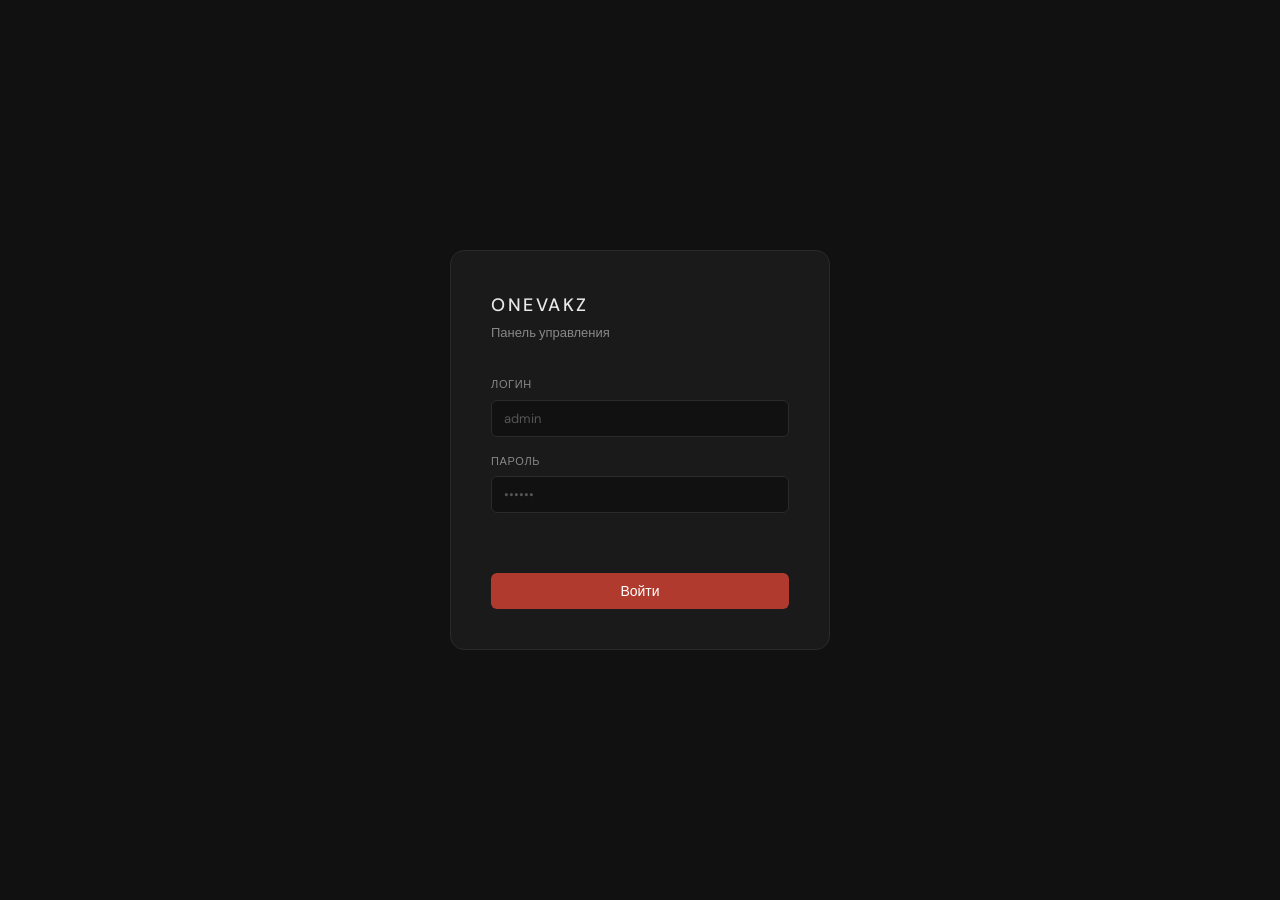
==== admin.html @ d2ee7d8b "Add files via upload" ====
<!DOCTYPE html>
<html lang="ru">
<head>
  <meta charset="UTF-8"/>
  <meta name="viewport" content="width=device-width,initial-scale=1.0"/>
  <title>ONEVAKZ — Админ панель</title>
  <link rel="preconnect" href="https://fonts.googleapis.com"/>
  <link href="https://fonts.googleapis.com/css2?family=DM+Sans:wght@300;400;500&display=swap" rel="stylesheet"/>
  <link rel="stylesheet" href="admin.css"/>
</head>
<body>

<!-- LOGIN SCREEN -->
<div id="admin-login" class="admin-login">
  <div class="admin-login__box">
    <div class="admin-login__logo">ONEVAKZ</div>
    <div class="admin-login__sub">Панель управления</div>
    <div class="form-group"><label>Логин</label><input type="text" id="adm-login" placeholder="admin"/></div>
    <div class="form-group"><label>Пароль</label><input type="password" id="adm-pass" placeholder="••••••"/></div>
    <div class="admin-login__error" id="login-error"></div>
    <button class="btn-primary btn-full" onclick="adminLogin()">Войти</button>
  </div>
</div>

<!-- ADMIN PANEL -->
<div id="admin-panel" class="admin-panel" style="display:none">

  <!-- Sidebar -->
  <aside class="sidebar">
    <div class="sidebar__logo">ONEVAKZ</div>
    <nav class="sidebar__nav">
      <a class="sidebar__link active" onclick="adminTab('dashboard')" data-tab="dashboard">
        <span class="sidebar__icon">▦</span> Дашборд
      </a>
      <a class="sidebar__link" onclick="adminTab('masters')" data-tab="masters">
        <span class="sidebar__icon">◉</span> Мастера
      </a>
      <a class="sidebar__link" onclick="adminTab('bookings')" data-tab="bookings">
        <span class="sidebar__icon">◈</span> Записи
      </a>
      <a class="sidebar__link" onclick="adminTab('services')" data-tab="services">
        <span class="sidebar__icon">◇</span> Услуги
      </a>
    </nav>
    <div class="sidebar__bottom">
      <a class="sidebar__link" href="index.html" target="_blank">← Перейти на сайт</a>
      <a class="sidebar__link" onclick="adminLogout()">Выйти</a>
    </div>
  </aside>

  <!-- Main -->
  <main class="admin-main">

    <!-- DASHBOARD -->
    <div id="tab-dashboard" class="admin-tab active">
      <div class="admin-header">
        <h1>Дашборд</h1>
        <span id="adm-date"></span>
      </div>
      <div class="stats-row">
        <div class="stat-card"><div class="stat-card__val" id="st-masters">0</div><div class="stat-card__label">Мастеров</div></div>
        <div class="stat-card"><div class="stat-card__val" id="st-bookings">0</div><div class="stat-card__label">Записей сегодня</div></div>
        <div class="stat-card"><div class="stat-card__val" id="st-total">0</div><div class="stat-card__label">Всего записей</div></div>
        <div class="stat-card"><div class="stat-card__val" id="st-services">0</div><div class="stat-card__label">Услуг</div></div>
      </div>
      <div class="admin-section-title">Ближайшие записи</div>
      <div class="table-wrap"><table class="adm-table" id="dash-bookings-table">
        <thead><tr><th>Клиент</th><th>Услуга</th><th>Мастер</th><th>Дата</th><th>Время</th><th>Статус</th></tr></thead>
        <tbody id="dash-bookings-body"></tbody>
      </table></div>
    </div>

    <!-- MASTERS -->
    <div id="tab-masters" class="admin-tab">
      <div class="admin-header">
        <h1>Мастера</h1>
        <button class="btn-primary" onclick="openMasterModal()">+ Добавить мастера</button>
      </div>
      <div class="masters-adm-grid" id="masters-adm-grid"></div>
    </div>

    <!-- BOOKINGS -->
    <div id="tab-bookings" class="admin-tab">
      <div class="admin-header">
        <h1>Записи</h1>
        <button class="btn-primary" onclick="openAddBookingModal()">+ Добавить запись</button>
      </div>
      <div class="adm-filters">
        <input type="text" placeholder="Поиск по клиенту..." oninput="filterBookings(this.value)" class="adm-search"/>
        <select onchange="filterBookingsMaster(this.value)" id="booking-master-filter">
          <option value="">Все мастера</option>
        </select>
      </div>
      <div class="table-wrap"><table class="adm-table" id="bookings-table">
        <thead><tr><th>Клиент</th><th>Телефон</th><th>Услуга</th><th>Мастер</th><th>Дата</th><th>Время</th><th>Статус</th><th>Действия</th></tr></thead>
        <tbody id="bookings-body"></tbody>
      </table></div>
    </div>

    <!-- SERVICES -->
    <div id="tab-services" class="admin-tab">
      <div class="admin-header"><h1>Услуги</h1></div>
      <div class="table-wrap"><table class="adm-table">
        <thead><tr><th>Категория</th><th>Услуга</th><th>Длительность</th><th>Цена</th></tr></thead>
        <tbody id="services-body"></tbody>
      </table></div>
    </div>

  </main>
</div>

<!-- MASTER MODAL -->
<div class="modal-overlay" id="master-modal" onclick="closeModalOutside(event,'master-modal')">
  <div class="modal modal--wide">
    <div class="modal__head"><span id="master-modal-title">Добавить мастера</span><button onclick="closeModal('master-modal')">✕</button></div>
    <input type="hidden" id="edit-master-id"/>
    <div class="modal-two-col">
      <div>
        <div class="form-group"><label>Имя</label><input type="text" id="m-name" placeholder="Имя мастера"/></div>
        <div class="form-group"><label>Специализация</label><input type="text" id="m-spec" placeholder="Парикмахер, колорист..."/></div>
        <div class="form-group"><label>Телефон</label><input type="tel" id="m-phone" placeholder="+7 (___) ___-__-__"/></div>
        <div class="form-group"><label>Описание</label><textarea id="m-desc" rows="3" placeholder="Краткое описание мастера..."></textarea></div>
      </div>
      <div>
        <div class="form-group"><label>Фото (URL или загрузка)</label>
          <input type="text" id="m-photo" placeholder="https://..." oninput="previewPhoto(this.value)"/>
          <input type="file" accept="image/*" onchange="handlePhotoFile(this)" style="margin-top:6px"/>
          <div class="photo-preview" id="photo-preview"><span>Нет фото</span></div>
        </div>
        <div class="form-group"><label>Услуги мастера</label>
          <div class="master-services-check" id="master-services-check"></div>
        </div>
      </div>
    </div>
    <div style="display:flex;gap:10px;margin-top:1.25rem">
      <button class="btn-primary" onclick="saveMaster()">Сохранить</button>
      <button class="btn-ghost" onclick="closeModal('master-modal')">Отмена</button>
    </div>
  </div>
</div>

<!-- ADD BOOKING MODAL -->
<div class="modal-overlay" id="add-booking-modal" onclick="closeModalOutside(event,'add-booking-modal')">
  <div class="modal">
    <div class="modal__head"><span id="booking-modal-title">Добавить запись</span><button onclick="closeModal('add-booking-modal')">✕</button></div>
    <input type="hidden" id="edit-booking-id"/>
    <div class="form-group"><label>Клиент</label><input type="text" id="b-client" placeholder="Имя клиента"/></div>
    <div class="form-group"><label>Телефон</label><input type="tel" id="b-phone" placeholder="+7 (___) ___-__-__"/></div>
    <div class="form-group"><label>Услуга</label>
      <select id="b-service"><option value="">Выберите услугу</option></select>
    </div>
    <div class="form-group"><label>Мастер</label>
      <select id="b-master"><option value="">Выберите мастера</option></select>
    </div>
    <div class="form-group"><label>Дата</label><input type="date" id="b-date"/></div>
    <div class="form-group"><label>Время</label>
      <select id="b-time">
        <option>10:00</option><option>10:30</option><option>11:00</option><option>11:30</option>
        <option>12:00</option><option>12:30</option><option>13:00</option><option>13:30</option>
        <option>14:00</option><option>14:30</option><option>15:00</option><option>15:30</option>
        <option>16:00</option><option>16:30</option><option>17:00</option><option>17:30</option>
        <option>18:00</option><option>18:30</option>
      </select>
    </div>
    <div class="form-group"><label>Статус</label>
      <select id="b-status">
        <option value="new">Новая</option>
        <option value="confirmed">Подтверждена</option>
        <option value="done">Выполнена</option>
        <option value="cancelled">Отменена</option>
      </select>
    </div>
    <div style="display:flex;gap:10px;margin-top:1.25rem">
      <button class="btn-primary" onclick="saveBooking()">Сохранить</button>
      <button class="btn-ghost" onclick="closeModal('add-booking-modal')">Отмена</button>
    </div>
  </div>
</div>

<script src="data.js"></script>
<script src="admin.js"></script>
</body>
</html>
---- admin.css ----
/* =============================================
   ONEVAKZ — admin.css  (Red/Black theme)
   ============================================= */
:root {
  --adm-bg:       #111111;
  --adm-sidebar:  #0D0D0D;
  --adm-card:     #1A1A1A;
  --adm-border:   #2A2A2A;
  --adm-red:      #B03A2E;
  --adm-red-dark: #8E2F25;
  --adm-red-soft: rgba(176,58,46,0.12);
  --adm-text:     #E8E8E8;
  --adm-muted:    #888;
  --adm-hint:     #555;
  --radius-sm:    6px;
  --radius-md:    10px;
  --radius-lg:    14px;
  --font:         'DM Sans', sans-serif;
  --tr:           0.18s ease;
}
*,*::before,*::after{box-sizing:border-box;margin:0;padding:0}
body{font-family:var(--font);background:var(--adm-bg);color:var(--adm-text);font-size:14px;line-height:1.6;-webkit-font-smoothing:antialiased}
a{text-decoration:none;color:inherit;cursor:pointer}

/* LOGIN */
.admin-login{min-height:100vh;display:flex;align-items:center;justify-content:center;background:var(--adm-bg)}
.admin-login__box{background:var(--adm-card);border:1px solid var(--adm-border);border-radius:var(--radius-lg);padding:2.5rem;width:100%;max-width:380px}
.admin-login__logo{font-size:18px;font-weight:500;letter-spacing:0.14em;margin-bottom:4px}
.admin-login__sub{font-size:13px;color:var(--adm-muted);margin-bottom:2rem}
.admin-login__error{font-size:13px;color:var(--adm-red);min-height:20px;margin-bottom:8px}

/* BUTTONS */
.btn-primary{background:var(--adm-red);color:#fff;border:none;border-radius:var(--radius-sm);padding:9px 20px;font-family:var(--font);font-size:14px;font-weight:500;cursor:pointer;transition:background var(--tr)}
.btn-primary:hover{background:var(--adm-red-dark)}
.btn-ghost{background:transparent;color:var(--adm-text);border:1px solid var(--adm-border);border-radius:var(--radius-sm);padding:8px 20px;font-family:var(--font);font-size:14px;cursor:pointer;transition:all var(--tr)}
.btn-ghost:hover{border-color:var(--adm-red);color:var(--adm-red)}
.btn-full{width:100%;margin-top:1rem}
.btn-sm{padding:5px 12px;font-size:12px;border-radius:var(--radius-sm);border:1px solid var(--adm-border);background:transparent;color:var(--adm-text);cursor:pointer;font-family:var(--font);transition:all var(--tr)}
.btn-sm:hover{border-color:var(--adm-red);color:var(--adm-red)}
.btn-sm--danger{border-color:#4a2020;color:#c0504040}
.btn-sm--danger:hover{background:var(--adm-red);color:#fff;border-color:var(--adm-red)}

/* ADMIN LAYOUT */
.admin-panel{display:flex;min-height:100vh}

/* SIDEBAR */
.sidebar{width:220px;flex-shrink:0;background:var(--adm-sidebar);border-right:1px solid var(--adm-border);display:flex;flex-direction:column;padding:1.5rem 0}
.sidebar__logo{font-size:14px;font-weight:500;letter-spacing:0.14em;padding:0 1.5rem 2rem}
.sidebar__nav{display:flex;flex-direction:column;flex:1}
.sidebar__link{display:flex;align-items:center;gap:10px;padding:10px 1.5rem;font-size:13px;color:var(--adm-muted);cursor:pointer;transition:all var(--tr);border-left:2px solid transparent}
.sidebar__link:hover{color:var(--adm-text);background:rgba(255,255,255,0.03)}
.sidebar__link.active{color:var(--adm-text);border-left-color:var(--adm-red);background:var(--adm-red-soft)}
.sidebar__icon{font-size:14px;width:18px;text-align:center}
.sidebar__bottom{border-top:1px solid var(--adm-border);padding-top:1rem}

/* MAIN */
.admin-main{flex:1;overflow-y:auto;background:var(--adm-bg)}
.admin-tab{display:none;padding:2rem}
.admin-tab.active{display:block}
.admin-header{display:flex;align-items:center;justify-content:space-between;margin-bottom:1.75rem}
.admin-header h1{font-size:22px;font-weight:500}
.admin-header span{font-size:13px;color:var(--adm-muted)}
.admin-section-title{font-size:12px;letter-spacing:0.08em;text-transform:uppercase;color:var(--adm-muted);margin-bottom:1rem;margin-top:2rem}

/* STAT CARDS */
.stats-row{display:grid;grid-template-columns:repeat(4,1fr);gap:1rem;margin-bottom:2rem}
.stat-card{background:var(--adm-card);border:1px solid var(--adm-border);border-radius:var(--radius-lg);padding:1.25rem}
.stat-card__val{font-size:32px;font-weight:500;color:var(--adm-text);line-height:1}
.stat-card__label{font-size:12px;color:var(--adm-muted);margin-top:6px}

/* TABLE */
.table-wrap{overflow-x:auto}
.adm-table{width:100%;border-collapse:collapse;font-size:13px}
.adm-table th{text-align:left;padding:10px 14px;font-size:11px;letter-spacing:0.08em;text-transform:uppercase;color:var(--adm-muted);border-bottom:1px solid var(--adm-border);font-weight:500;white-space:nowrap}
.adm-table td{padding:11px 14px;border-bottom:1px solid var(--adm-border);color:var(--adm-text);vertical-align:middle}
.adm-table tbody tr:hover{background:rgba(255,255,255,0.02)}
.adm-table tbody tr:last-child td{border-bottom:none}

/* STATUS */
.status-badge{display:inline-block;padding:3px 9px;border-radius:20px;font-size:11px;font-weight:500}
.status-new{background:rgba(176,58,46,0.15);color:#d07060}
.status-confirmed{background:rgba(100,160,100,0.15);color:#80c080}
.status-done{background:rgba(100,100,100,0.2);color:#999}
.status-cancelled{background:rgba(80,80,80,0.2);color:#666;text-decoration:line-through}
.status-select{background:var(--adm-card);border:1px solid var(--adm-border);color:var(--adm-text);font-family:var(--font);font-size:12px;border-radius:var(--radius-sm);padding:3px 8px;cursor:pointer}

/* MASTERS ADM */
.masters-adm-grid{display:grid;grid-template-columns:repeat(auto-fill,minmax(280px,1fr));gap:1rem}
.master-adm-card{background:var(--adm-card);border:1px solid var(--adm-border);border-radius:var(--radius-lg);padding:1.25rem;transition:border-color var(--tr)}
.master-adm-card:hover{border-color:var(--adm-red)}
.master-adm-card__top{display:flex;align-items:flex-start;gap:1rem;margin-bottom:1rem}
.master-adm-avatar{width:46px;height:46px;border-radius:50%;background:var(--adm-red-soft);border:1px solid var(--adm-border);color:var(--adm-red);font-size:14px;font-weight:500;display:flex;align-items:center;justify-content:center;flex-shrink:0;overflow:hidden}
.master-adm-avatar img{width:100%;height:100%;object-fit:cover}
.master-adm-card__name{font-size:15px;font-weight:500;margin-bottom:2px}
.master-adm-card__spec{font-size:12px;color:var(--adm-muted)}
.master-adm-card__phone{font-size:12px;color:var(--adm-hint);margin-top:2px}
.master-adm-card__cats{display:flex;flex-wrap:wrap;gap:4px;margin-bottom:0.75rem}
.cat-chip{font-size:10px;padding:2px 8px;border-radius:20px;background:var(--adm-red-soft);color:var(--adm-red);border:1px solid rgba(176,58,46,0.2)}
.master-adm-card__desc{font-size:12px;color:var(--adm-muted);margin-bottom:1rem;line-height:1.5}
.master-adm-card__actions{display:flex;gap:8px}

/* FILTERS */
.adm-filters{display:flex;gap:1rem;margin-bottom:1rem}
.adm-search{padding:8px 14px;border:1px solid var(--adm-border);border-radius:var(--radius-sm);background:var(--adm-card);color:var(--adm-text);font-family:var(--font);font-size:13px;flex:1;max-width:300px;outline:none;transition:border-color var(--tr)}
.adm-search:focus{border-color:var(--adm-red)}
.adm-search::placeholder{color:var(--adm-hint)}
.adm-filters select{padding:8px 12px;border:1px solid var(--adm-border);border-radius:var(--radius-sm);background:var(--adm-card);color:var(--adm-text);font-family:var(--font);font-size:13px;cursor:pointer}

/* MODALS */
.modal-overlay{position:fixed;inset:0;background:rgba(0,0,0,0.6);z-index:500;display:none;align-items:center;justify-content:center}
.modal-overlay.open{display:flex}
.modal{background:var(--adm-card);border:1px solid var(--adm-border);border-radius:var(--radius-lg);padding:2rem;width:100%;max-width:460px;max-height:90vh;overflow-y:auto}
.modal--wide{max-width:720px}
.modal__head{display:flex;justify-content:space-between;align-items:center;margin-bottom:1.5rem}
.modal__head span{font-size:18px;font-weight:500}
.modal__head button{background:none;border:none;font-size:18px;cursor:pointer;color:var(--adm-muted)}
.modal-two-col{display:grid;grid-template-columns:1fr 1fr;gap:1.5rem}

/* FORM */
.form-group{margin-bottom:1rem}
.form-group label{display:block;font-size:11px;letter-spacing:0.06em;text-transform:uppercase;color:var(--adm-muted);margin-bottom:6px;font-weight:500}
.form-group input,.form-group select,.form-group textarea{width:100%;padding:9px 12px;border:1px solid var(--adm-border);border-radius:var(--radius-sm);font-family:var(--font);font-size:13px;color:var(--adm-text);background:#111;transition:border-color var(--tr);outline:none}
.form-group input:focus,.form-group select:focus,.form-group textarea:focus{border-color:var(--adm-red)}
.form-group input::placeholder,.form-group textarea::placeholder{color:var(--adm-hint)}
.form-group textarea{resize:vertical}
.form-group input[type="file"]{background:transparent;border:none;padding:0;color:var(--adm-muted)}

/* PHOTO PREVIEW */
.photo-preview{margin-top:8px;min-height:80px;border:1px dashed var(--adm-border);border-radius:var(--radius-sm);display:flex;align-items:center;justify-content:center;color:var(--adm-hint);font-size:13px;overflow:hidden}

/* MASTER SERVICES CHECKBOXES */
.master-services-check{display:flex;flex-direction:column;gap:6px;max-height:200px;overflow-y:auto}
.check-label{display:flex;align-items:center;gap:8px;font-size:13px;color:var(--adm-text);cursor:pointer}
.check-label input{accent-color:var(--adm-red);width:14px;height:14px}

/* SERVICES TABLE CAT CELL */
.cat-cell{font-size:12px;font-weight:500;color:var(--adm-muted);vertical-align:top;white-space:nowrap;border-right:1px solid var(--adm-border);padding-top:15px}

/* RESPONSIVE */
@media(max-width:768px){
  .stats-row{grid-template-columns:repeat(2,1fr)}
  .modal-two-col{grid-template-columns:1fr}
  .sidebar{display:none}
  .admin-main{width:100%}
}
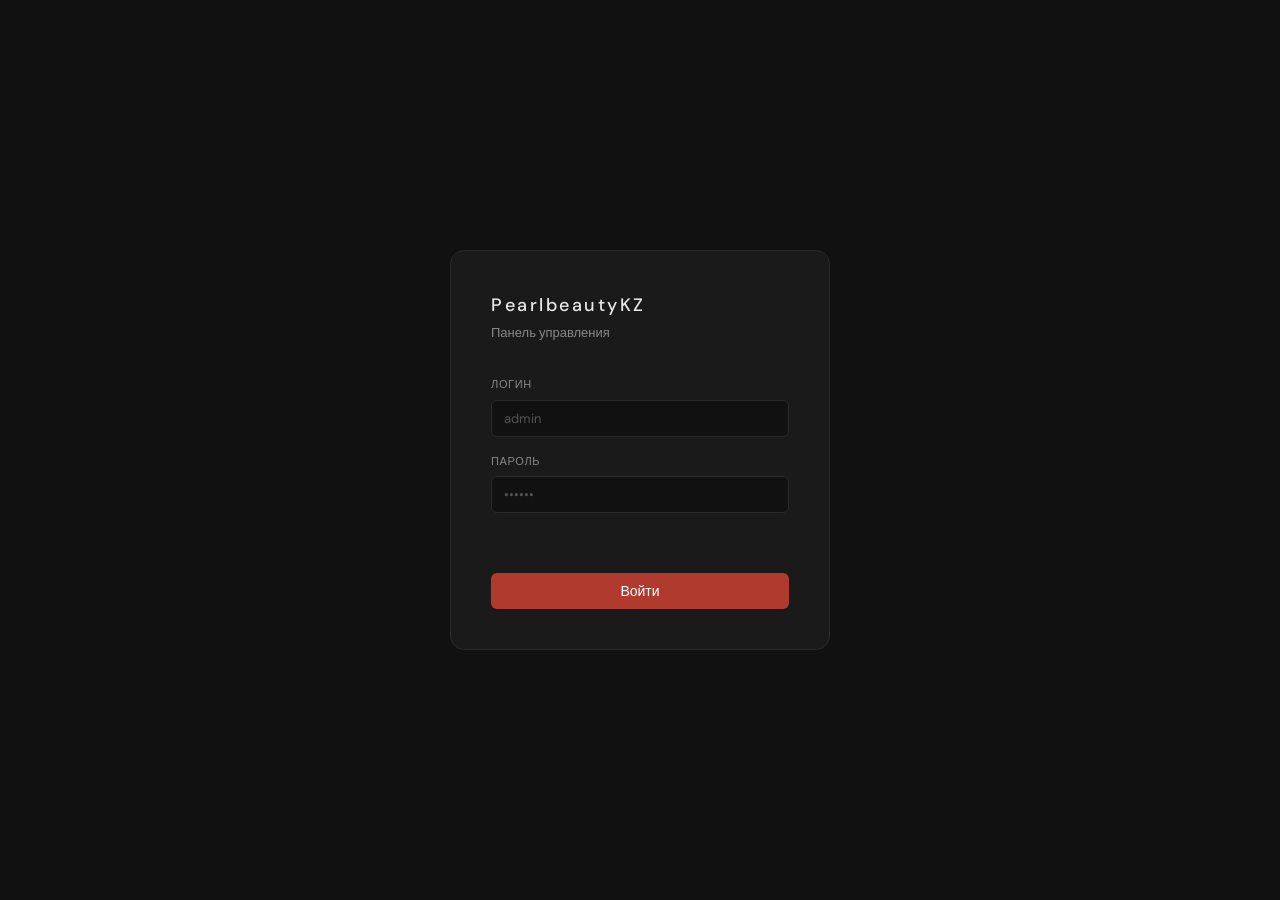
==== commit 2a13b57e: "Update admin.html" ====
--- a/admin.html
+++ b/admin.html
@@ -3,7 +3,7 @@
 <head>
   <meta charset="UTF-8"/>
   <meta name="viewport" content="width=device-width,initial-scale=1.0"/>
-  <title>ONEVAKZ — Админ панель</title>
+  <title>PearlbeautyKZ — Админ панель</title>
   <link rel="preconnect" href="https://fonts.googleapis.com"/>
   <link href="https://fonts.googleapis.com/css2?family=DM+Sans:wght@300;400;500&display=swap" rel="stylesheet"/>
   <link rel="stylesheet" href="admin.css"/>
@@ -13,7 +13,7 @@
 <!-- LOGIN SCREEN -->
 <div id="admin-login" class="admin-login">
   <div class="admin-login__box">
-    <div class="admin-login__logo">ONEVAKZ</div>
+    <div class="admin-login__logo">PearlbeautyKZ</div>
     <div class="admin-login__sub">Панель управления</div>
     <div class="form-group"><label>Логин</label><input type="text" id="adm-login" placeholder="admin"/></div>
     <div class="form-group"><label>Пароль</label><input type="password" id="adm-pass" placeholder="••••••"/></div>
@@ -27,7 +27,7 @@
 
   <!-- Sidebar -->
   <aside class="sidebar">
-    <div class="sidebar__logo">ONEVAKZ</div>
+    <div class="sidebar__logo">PearlbeautyKZ</div>
     <nav class="sidebar__nav">
       <a class="sidebar__link active" onclick="adminTab('dashboard')" data-tab="dashboard">
         <span class="sidebar__icon">▦</span> Дашборд
@@ -180,4 +180,4 @@
 <script src="data.js"></script>
 <script src="admin.js"></script>
 </body>
-</html>+</html>
